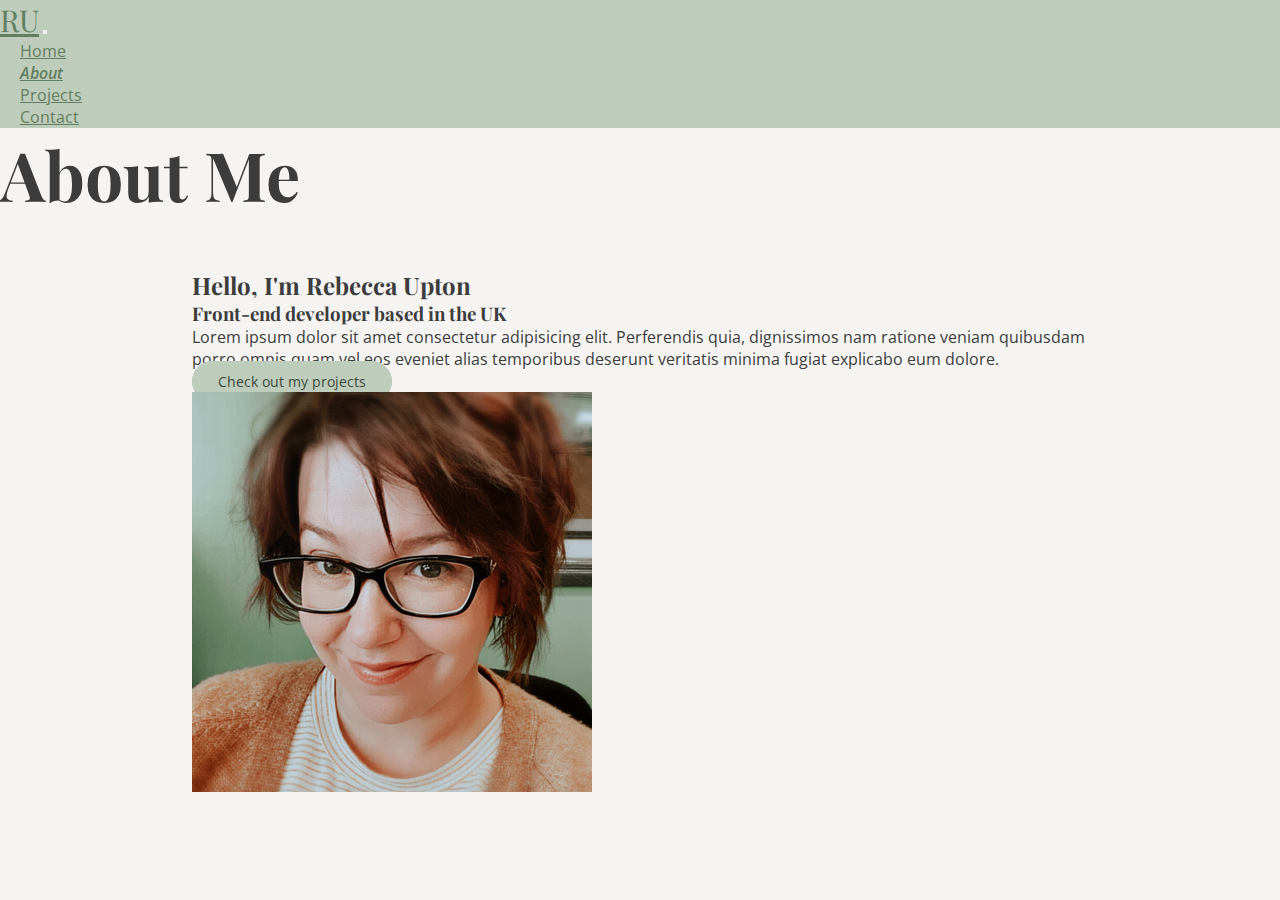
==== about.html @ f1a7a14d "about me page" ====
<!DOCTYPE html>
<html lang="en">
  <head>
    <meta charset="UTF-8" />
    <meta http-equiv="X-UA-Compatible" content="IE=edge" />
    <meta name="viewport" content="width=device-width, initial-scale=1.0" />
    <meta
      name="description"
      content="Rebecca Upton is a front-end developer based in the UK, check out her projects and contact her for inquiries"
    />
    <title>About - Rebecca Upton</title>
    <link
      href="https://cdn.jsdelivr.net/npm/bootstrap@5.3.2/dist/css/bootstrap.min.css"
      rel="stylesheet"
      integrity="sha384-T3c6CoIi6uLrA9TneNEoa7RxnatzjcDSCmG1MXxSR1GAsXEV/Dwwykc2MPK8M2HN"
      crossorigin="anonymous"
    />
    <script
      src="https://cdn.jsdelivr.net/npm/bootstrap@5.3.2/dist/js/bootstrap.bundle.min.js"
      integrity="sha384-C6RzsynM9kWDrMNeT87bh95OGNyZPhcTNXj1NW7RuBCsyN/o0jlpcV8Qyq46cDfL"
      crossorigin="anonymous"
    ></script>
    <link rel="preconnect" href="https://fonts.googleapis.com" />
    <link rel="preconnect" href="https://fonts.gstatic.com" crossorigin />
    <link
      href="https://fonts.googleapis.com/css2?family=Open+Sans:wght@300..800&family=Playfair+Display:wght@500&display=swap"
      rel="stylesheet"
    />
    <link rel="stylesheet" href="src/style.css" />
  </head>
  <body>
    <nav class="navbar navbar-expand-lg navbar-light">
      <div class="container-fluid">
        <a class="navbar-brand" href="#">RU</a>
        <button
          class="navbar-toggler"
          type="button"
          data-bs-toggle="collapse"
          data-bs-target="#navbarNav"
          aria-controls="navbarNav"
          aria-expanded="false"
          aria-label="Toggle navigation"
        >
          <span class="navbar-toggler-icon"></span>
        </button>
        <div class="collapse navbar-collapse" id="navbarNav">
          <ul class="navbar-nav">
            <li class="nav-item">
              <a class="nav-link" href="/">Home</a>
            </li>
            <li class="nav-item">
              <a class="nav-link active" aria-current="page" href="about.html">About</a>
            </li>
            <li class="nav-item">
              <a class="nav-link" href="projects.html">Projects</a>
            </li>
            <li class="nav-item">
              <a class="nav-link" href="contact.html">Contact</a>
            </li>
          </ul>
        </div>
      </div>
    </nav>
    <h1 class="text-center mt-5">About Me</h1>
    <div class="about container">
      <div class="row pt-5">
        <div class="col-sm-7 p-3">
          <h2>Hello, I'm Rebecca Upton</h2>
          <h3 class="mb-3">Front-end developer based in the UK</h3>
          <p>
            Lorem ipsum dolor sit amet consectetur adipisicing elit. Perferendis quia, dignissimos
            nam ratione veniam quibusdam porro omnis quam vel eos eveniet alias temporibus deserunt
            veritatis minima fugiat explicabo eum dolore.
          </p>
          <div class="mt-5">
            <a
              href="projects.html"
              class="btn-branding-prev mobile-link"
              title="Check out my projects"
              >Check out my projects</a
            >
          </div>
        </div>
        <div class="col-5 p-3">
          <img src="imgs/aboutme.jpg" alt="About Me" class="img-fluid rounded d-none d-sm-block" />
        </div>
      </div>
    </div>
  </body>
</html>
---- src/style.css ----
* {
  padding: 0;
  margin: 0;
}

:root {
  --branding-color: #beccbb;
  --secondary-color: #f5f4f2;
  --text-color: #3c3c3c;
  --line-color: #bdb5b2;
  --heading-font-family: "Playfair Display", serif;
  --default-font-family: "Open Sans", sans-serif;
}

body {
  font-family: var(--default-font-family);
  background-color: var(--secondary-color);
  color: var(--text-color);
}

h1,
h2,
h3,
h4,
h5,
h6 {
  color: var(--text-color);
  font-family: var(--heading-font-family);
}

h1 {
  font-size: 68px;
}

a {
  color: #627e60;
}

p {
  font-weight: normal;
}

.hero {
  background: var(--secondary-color);
  text-align: center;
  padding: 160px 20px;
}

.hero p {
  font-size: 30px;
  margin: 0;
  color: #3c3c3c;
}

.hero h2 {
  font-family: var(--default-font-family);
  font-weight: normal;
  line-height: 2;
  font-size: 24px;
}

.btn-branding {
  background: var(--branding-color);
  border-radius: 30px;
  color: #3b493c;
  font-size: 16px;
  line-height: 27px;
  padding: 10px 25px;
  border: 1px solid var(--branding-color);
}
.btn-branding-prev {
  background: var(--branding-color);
  border-radius: 30px;
  color: #3b493c;
  font-size: 14px;
  line-height: 18px;
  padding: 10px 25px;
  text-decoration: none;
  border: 1px solid var(--branding-color);
}

.btn-branding:hover,
.btn-branding-prev:hover {
  background: #f5f4f2;
  color: var(--text-color);
  text-decoration: none;
  border: 1px solid var(--branding-color);
}

.container {
  margin: 50px auto;
  width: 70%;
}

.divider {
  border-top: 1px solid var(--line-color);
}

.navbar {
  background: var(--branding-color);
  padding: 0px;
}

.navbar-brand {
  font-family: var(--heading-font-family);
  font-size: 30px;
  padding: 0px;
}

.nav-item {
  padding: 0 20px;
}
.active {
  font-style: italic;
  font-weight: 600;
}

@media (max-width: 576px) {
  h1 {
    font-size: 36px;
    line-height: 1.5;
  }

  h2 {
    font-size: 26px;
    text-align: center;
  }
  h3 {
    font-size: 18px;
    text-align: center;
  }

  p {
    text-align: center;
    font-size: 16px;
    margin: 0 30px;
  }

  .mobile-link {
    display: block;
    text-align: center;
    margin: 0 30px;
  }
}
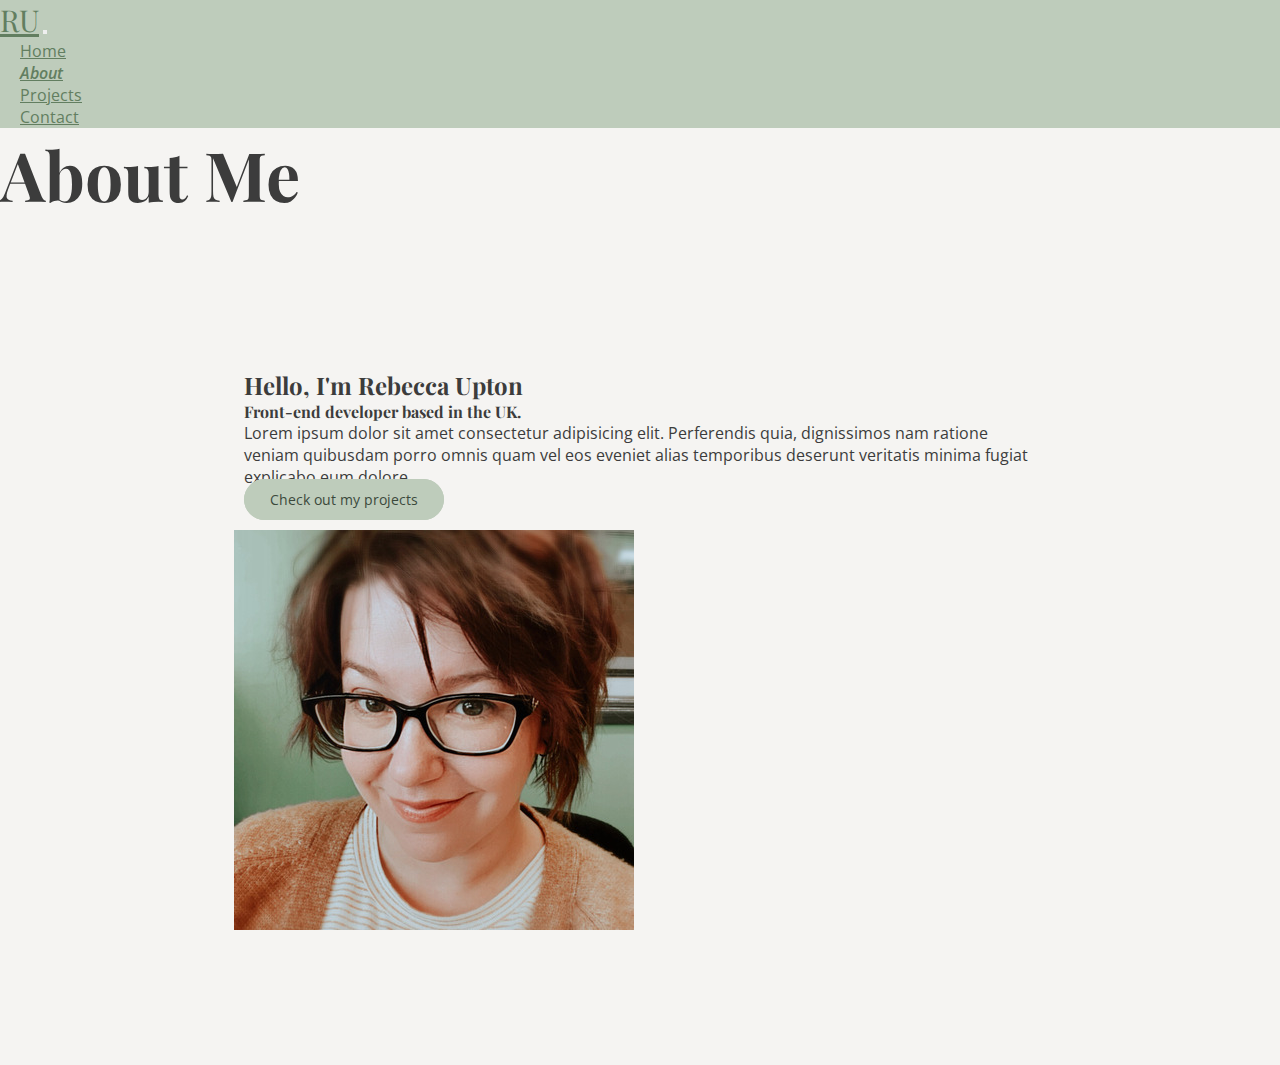
==== commit dae0f127: "about me page tweaks" ====
--- a/about.html
+++ b/about.html
@@ -62,17 +62,18 @@
       </div>
     </nav>
     <h1 class="text-center mt-5">About Me</h1>
+
     <div class="about container">
-      <div class="row pt-5">
-        <div class="col-sm-7 p-3">
-          <h2>Hello, I'm Rebecca Upton</h2>
-          <h3 class="mb-3">Front-end developer based in the UK</h3>
-          <p>
-            Lorem ipsum dolor sit amet consectetur adipisicing elit. Perferendis quia, dignissimos
-            nam ratione veniam quibusdam porro omnis quam vel eos eveniet alias temporibus deserunt
-            veritatis minima fugiat explicabo eum dolore.
-          </p>
-          <div class="mt-5">
+      <div class="row">
+        <div class="col-lg-7">
+          <div class="about-content">
+            <h2 class="mb-4">Hello, I'm Rebecca Upton</h2>
+            <h4 class="mb-4">Front-end developer based in the UK.</h4>
+            <p class="mb-5">
+              Lorem ipsum dolor sit amet consectetur adipisicing elit. Perferendis quia, dignissimos
+              nam ratione veniam quibusdam porro omnis quam vel eos eveniet alias temporibus
+              deserunt veritatis minima fugiat explicabo eum dolore.
+            </p>
             <a
               href="projects.html"
               class="btn-branding-prev mobile-link"
@@ -81,8 +82,8 @@
             >
           </div>
         </div>
-        <div class="col-5 p-3">
-          <img src="imgs/aboutme.jpg" alt="About Me" class="img-fluid rounded d-none d-sm-block" />
+        <div class="col-lg-5">
+          <img src="imgs/aboutme.jpg" alt="Hello!" class="img-fluid rounded" />
         </div>
       </div>
     </div>
--- a/src/style.css
+++ b/src/style.css
@@ -115,6 +115,19 @@
   font-weight: 600;
 }
 
+.about {
+  padding: 80px 0px;
+  max-width: 65%;
+}
+
+.about img {
+  margin-left: 10px;
+}
+
+.about-content {
+  margin: 20px;
+}
+
 @media (max-width: 576px) {
   h1 {
     font-size: 36px;
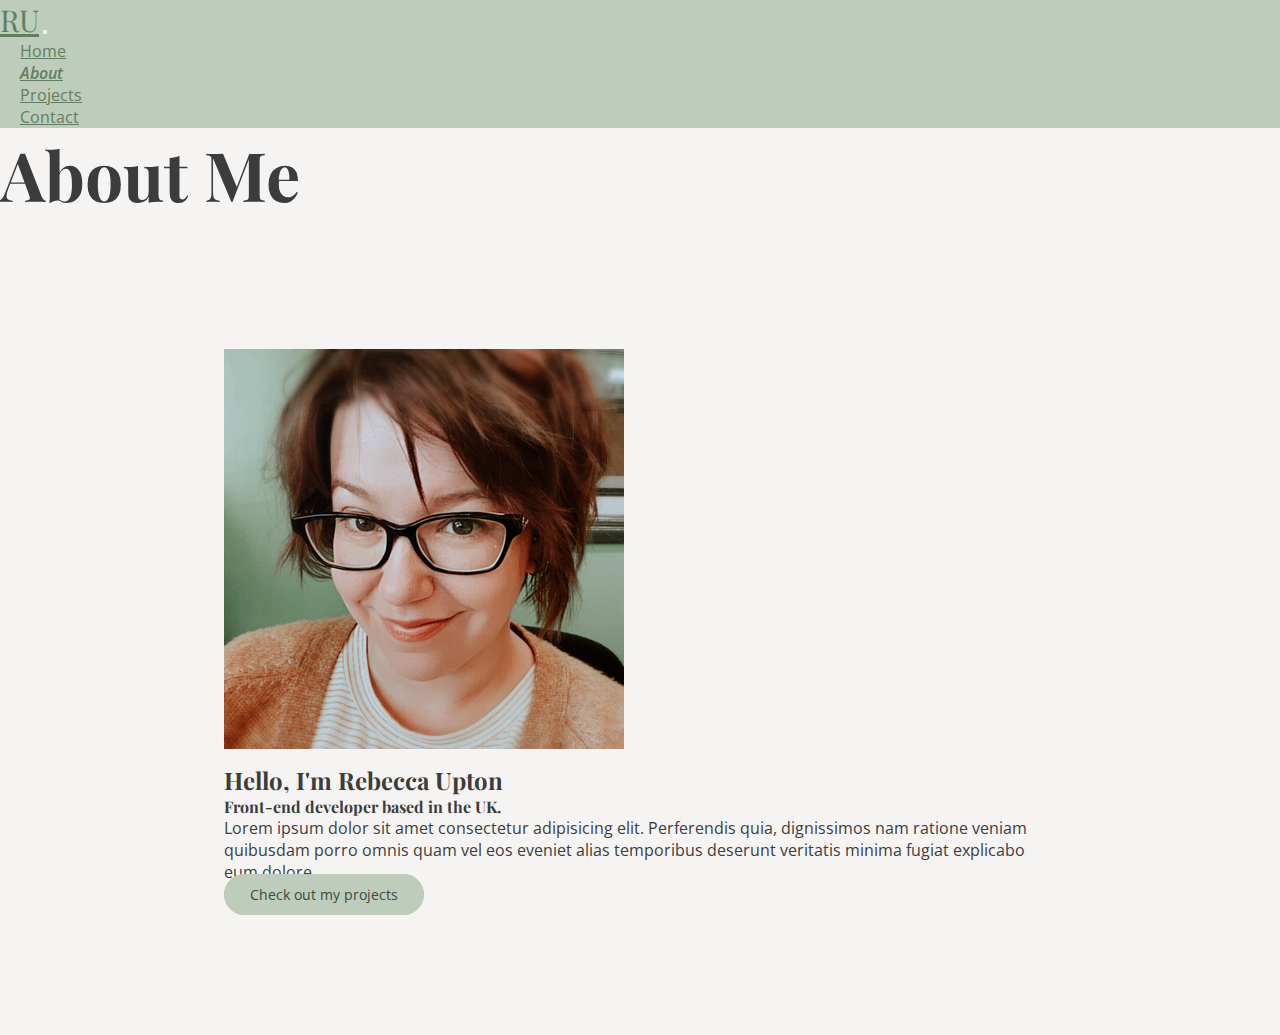
==== commit d7a9bc97: "tweaked about me" ====
--- a/about.html
+++ b/about.html
@@ -65,6 +65,9 @@
 
     <div class="about container">
       <div class="row">
+        <div class="col-lg-5">
+          <img src="imgs/aboutme.jpg" alt="Hello!" class="img-fluid rounded" />
+        </div>
         <div class="col-lg-7">
           <div class="about-content">
             <h2 class="mb-4">Hello, I'm Rebecca Upton</h2>
@@ -82,9 +85,6 @@
             >
           </div>
         </div>
-        <div class="col-lg-5">
-          <img src="imgs/aboutme.jpg" alt="Hello!" class="img-fluid rounded" />
-        </div>
       </div>
     </div>
   </body>
--- a/src/style.css
+++ b/src/style.css
@@ -120,12 +120,8 @@
   max-width: 65%;
 }
 
-.about img {
-  margin-left: 10px;
-}
-
 .about-content {
-  margin: 20px;
+  margin-top: 10px;
 }
 
 @media (max-width: 576px) {
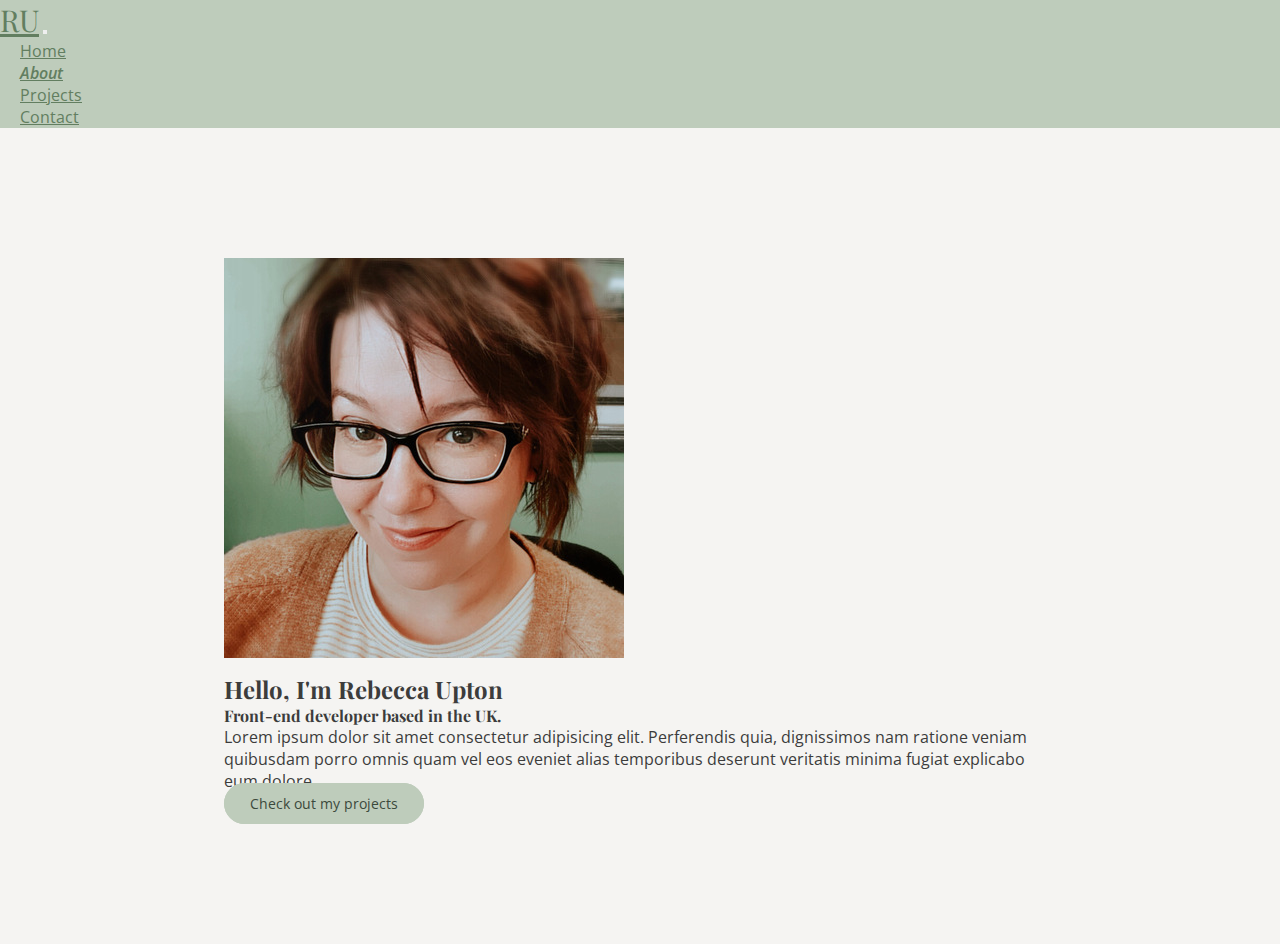
==== commit 6f57a797: "changed index page and project page" ====
--- a/about.html
+++ b/about.html
@@ -61,8 +61,6 @@
         </div>
       </div>
     </nav>
-    <h1 class="text-center mt-5">About Me</h1>
-
     <div class="about container">
       <div class="row">
         <div class="col-lg-5">
@@ -78,7 +76,7 @@
               deserunt veritatis minima fugiat explicabo eum dolore.
             </p>
             <a
-              href="projects.html"
+              href="projects.html#favprojects"
               class="btn-branding-prev mobile-link"
               title="Check out my projects"
               >Check out my projects</a
--- a/src/style.css
+++ b/src/style.css
@@ -59,6 +59,18 @@
   font-size: 24px;
 }
 
+.projects-page {
+  background: var(--secondary-color);
+  text-align: center;
+  padding: 200px 20px;
+}
+
+.projects-page p {
+  font-size: 30px;
+  margin: 60px;
+  color: #3c3c3c;
+}
+
 .btn-branding {
   background: var(--branding-color);
   border-radius: 30px;
@@ -68,7 +80,8 @@
   padding: 10px 25px;
   border: 1px solid var(--branding-color);
 }
-.btn-branding-prev {
+.btn-branding-prev,
+.btn-proj {
   background: var(--branding-color);
   border-radius: 30px;
   color: #3b493c;
@@ -79,7 +92,13 @@
   border: 1px solid var(--branding-color);
 }
 
+.projects-button {
+  text-align: center;
+  padding: 80px 0px;
+}
+
 .btn-branding:hover,
+.btn-proj:hover,
 .btn-branding-prev:hover {
   background: #f5f4f2;
   color: var(--text-color);
@@ -90,6 +109,13 @@
 .container {
   margin: 50px auto;
   width: 70%;
+}
+
+.preview img {
+  transition: transform 0.3s;
+}
+.preview img:hover {
+  transform: scale(1.04);
 }
 
 .divider {
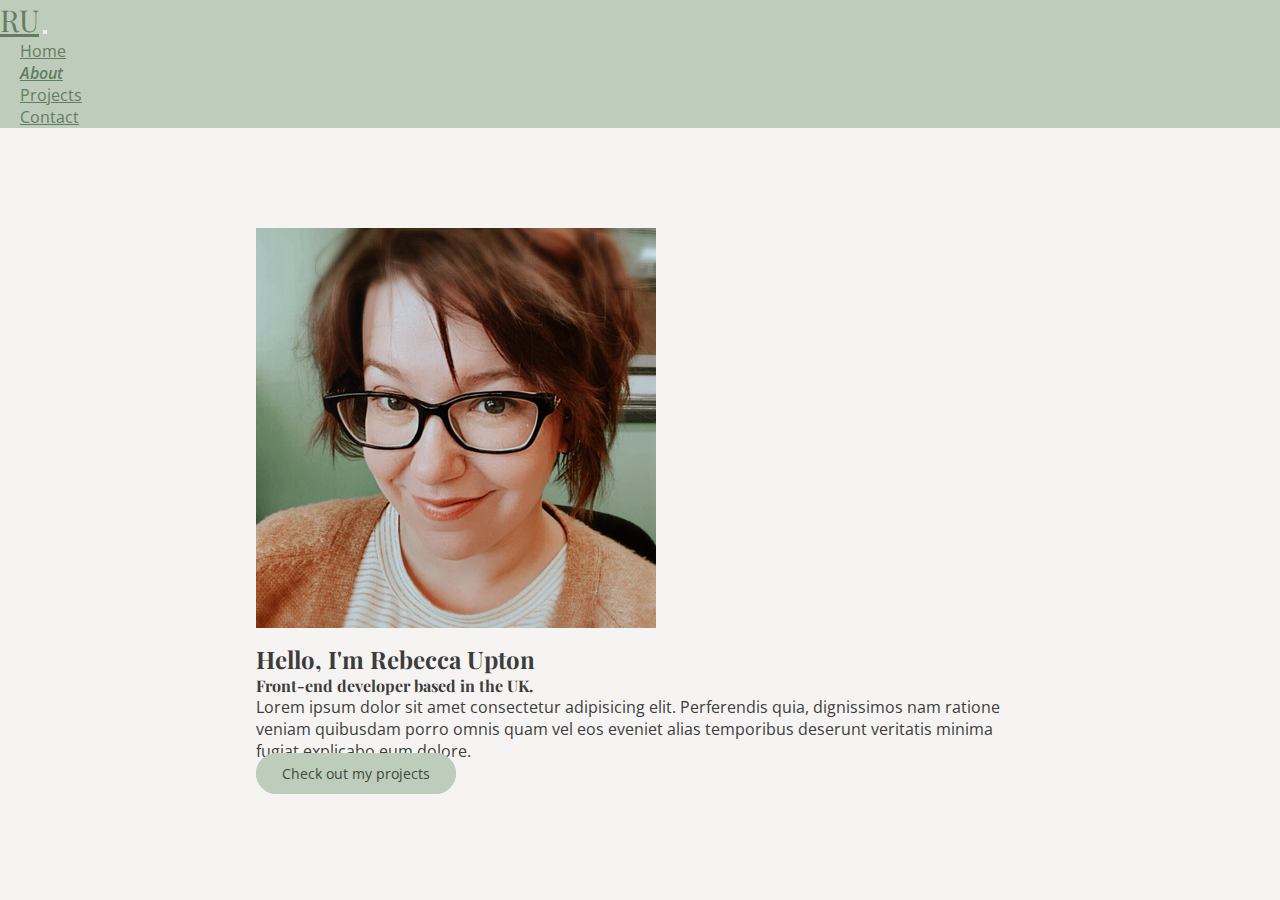
==== commit f1171a5b: "contact page" ====
--- a/about.html
+++ b/about.html
@@ -61,7 +61,7 @@
         </div>
       </div>
     </nav>
-    <div class="about container">
+    <div class="about">
       <div class="row">
         <div class="col-lg-5">
           <img src="imgs/aboutme.jpg" alt="Hello!" class="img-fluid rounded" />
--- a/src/style.css
+++ b/src/style.css
@@ -106,9 +106,10 @@
   border: 1px solid var(--branding-color);
 }
 
-.container {
-  margin: 50px auto;
-  width: 70%;
+.preview,
+.about {
+  margin: 100px auto;
+  width: 60%;
 }
 
 .preview img {
@@ -141,13 +142,18 @@
   font-weight: 600;
 }
 
-.about {
-  padding: 80px 0px;
-  max-width: 65%;
+.about-content {
+  margin-top: 10px;
 }
 
-.about-content {
-  margin-top: 10px;
+.contact-page {
+  text-align: center;
+  margin: 200px auto;
+  max-width: 550px;
+}
+
+.contact-page h2 {
+  font-size: 50px;
 }
 
 @media (max-width: 576px) {
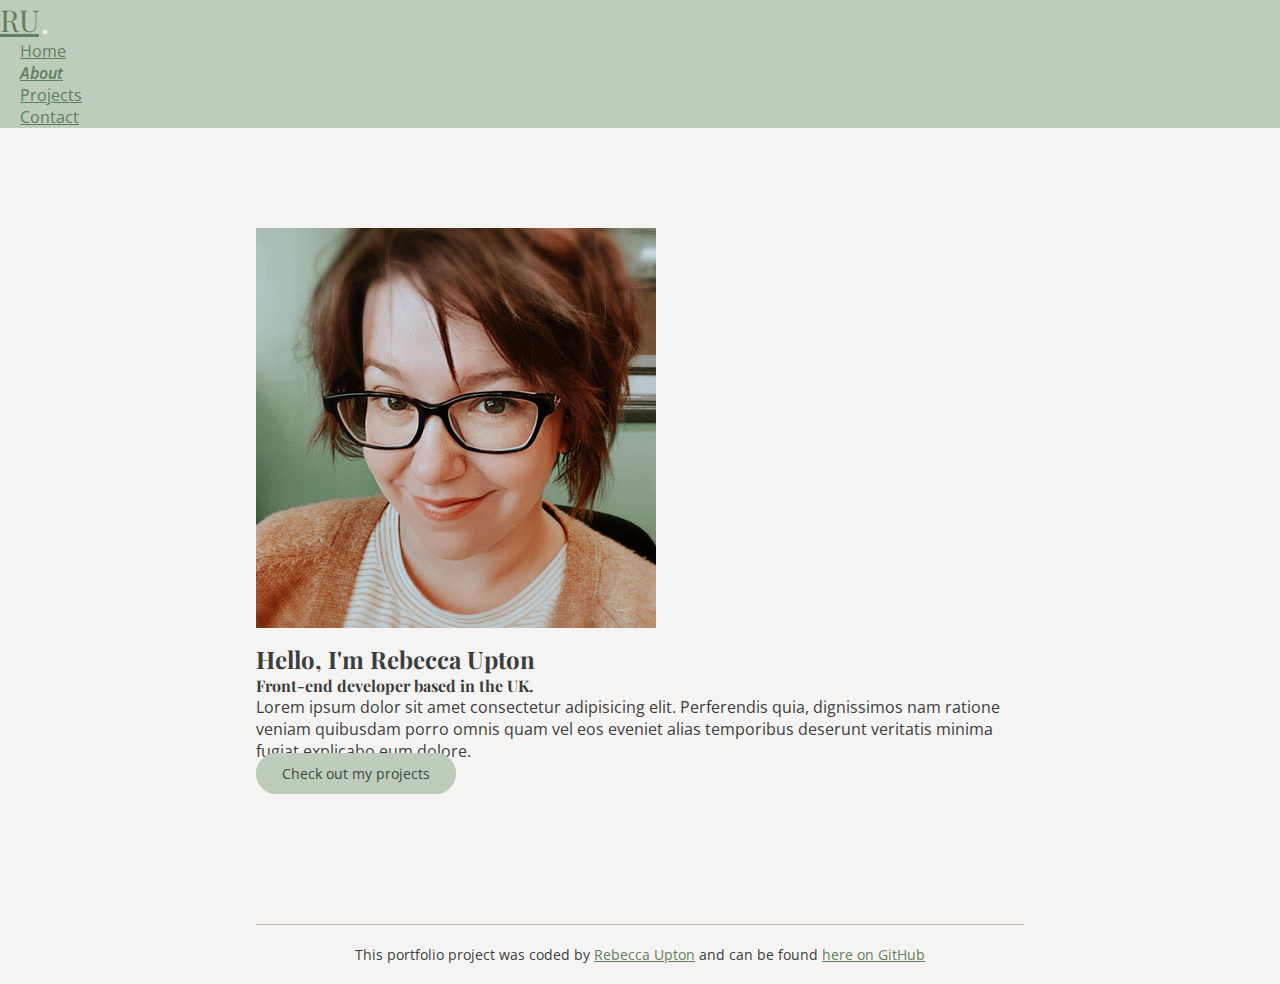
==== commit 2275f940: "added footer" ====
--- a/about.html
+++ b/about.html
@@ -31,7 +31,7 @@
   <body>
     <nav class="navbar navbar-expand-lg navbar-light">
       <div class="container-fluid">
-        <a class="navbar-brand" href="#">RU</a>
+        <a class="navbar-brand" href="/">RU</a>
         <button
           class="navbar-toggler"
           type="button"
@@ -85,5 +85,12 @@
         </div>
       </div>
     </div>
+    <div class="footer">
+      <p>
+        This portfolio project was coded by
+        <a href="https://www.shecodes.io/graduates/97811-rebecca-upton">Rebecca Upton</a> and can be
+        found <a href="https://github.com/reb84/Portfolio-Project">here on GitHub</a>
+      </p>
+    </div>
   </body>
 </html>
--- a/src/style.css
+++ b/src/style.css
@@ -40,6 +40,14 @@
   font-weight: normal;
 }
 
+.footer {
+  font-size: 14px;
+  border-top: 1px solid var(--line-color);
+  padding: 20px 0px;
+  text-align: center;
+  width: 60%;
+  margin: 140px auto 0px auto;
+}
 .hero {
   background: var(--secondary-color);
   text-align: center;
@@ -127,6 +135,9 @@
   background: var(--branding-color);
   padding: 0px;
 }
+.navbar-toggler {
+  font-size: 15px;
+}
 
 .navbar-brand {
   font-family: var(--heading-font-family);
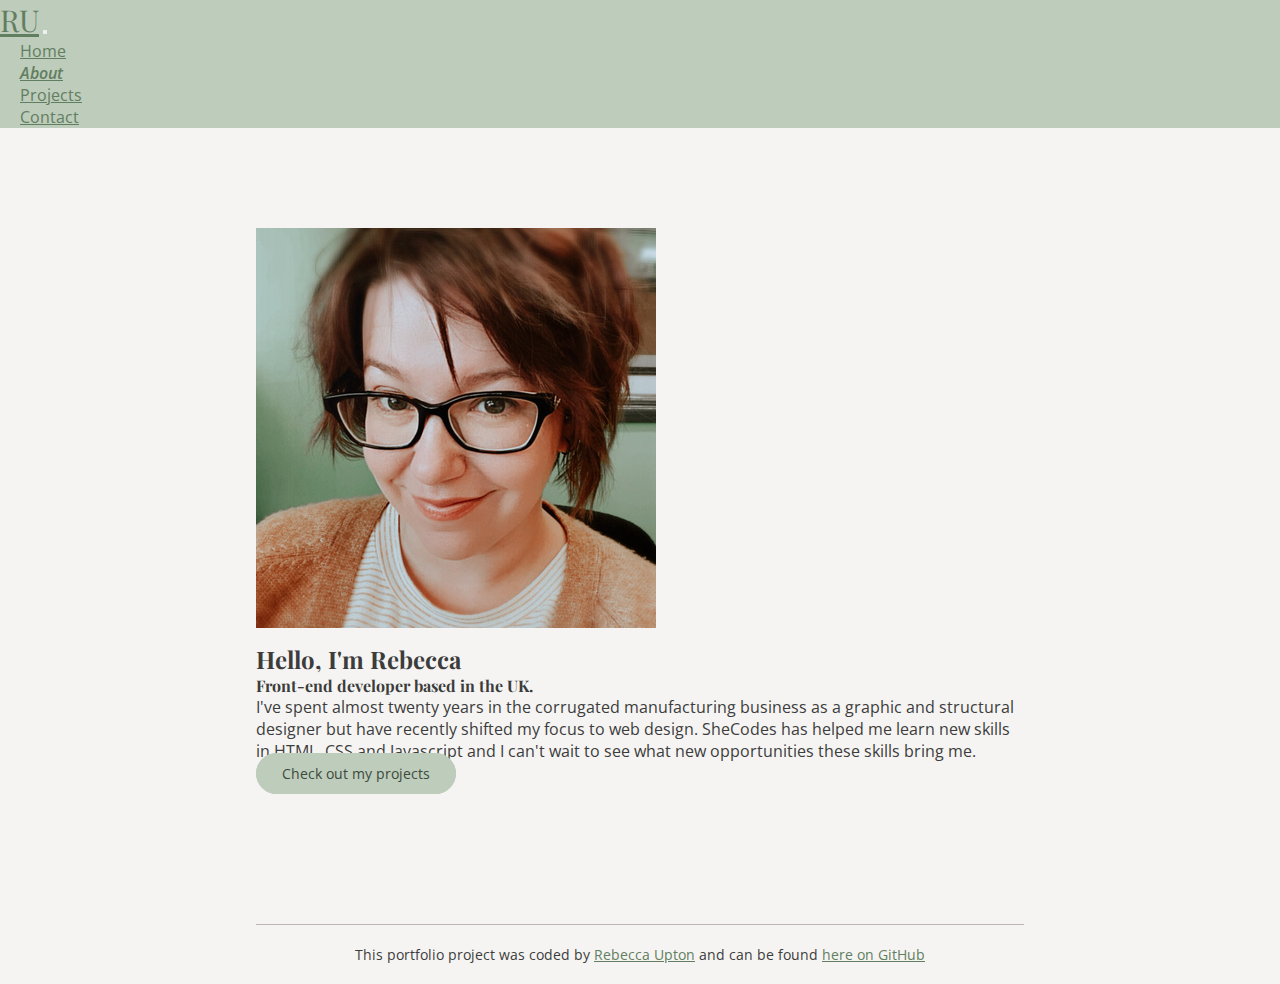
==== commit 9644fbc5: "about me" ====
--- a/about.html
+++ b/about.html
@@ -68,12 +68,13 @@
         </div>
         <div class="col-lg-7">
           <div class="about-content">
-            <h2 class="mb-4">Hello, I'm Rebecca Upton</h2>
+            <h2 class="mb-4">Hello, I'm Rebecca</h2>
             <h4 class="mb-4">Front-end developer based in the UK.</h4>
             <p class="mb-5">
-              Lorem ipsum dolor sit amet consectetur adipisicing elit. Perferendis quia, dignissimos
-              nam ratione veniam quibusdam porro omnis quam vel eos eveniet alias temporibus
-              deserunt veritatis minima fugiat explicabo eum dolore.
+              I've spent almost twenty years in the corrugated manufacturing business as a graphic
+              and structural designer but have recently shifted my focus to web design. SheCodes has
+              helped me learn new skills in HTML, CSS and Javascript and I can't wait to see what
+              new opportunities these skills bring me.
             </p>
             <a
               href="projects.html#favprojects"
